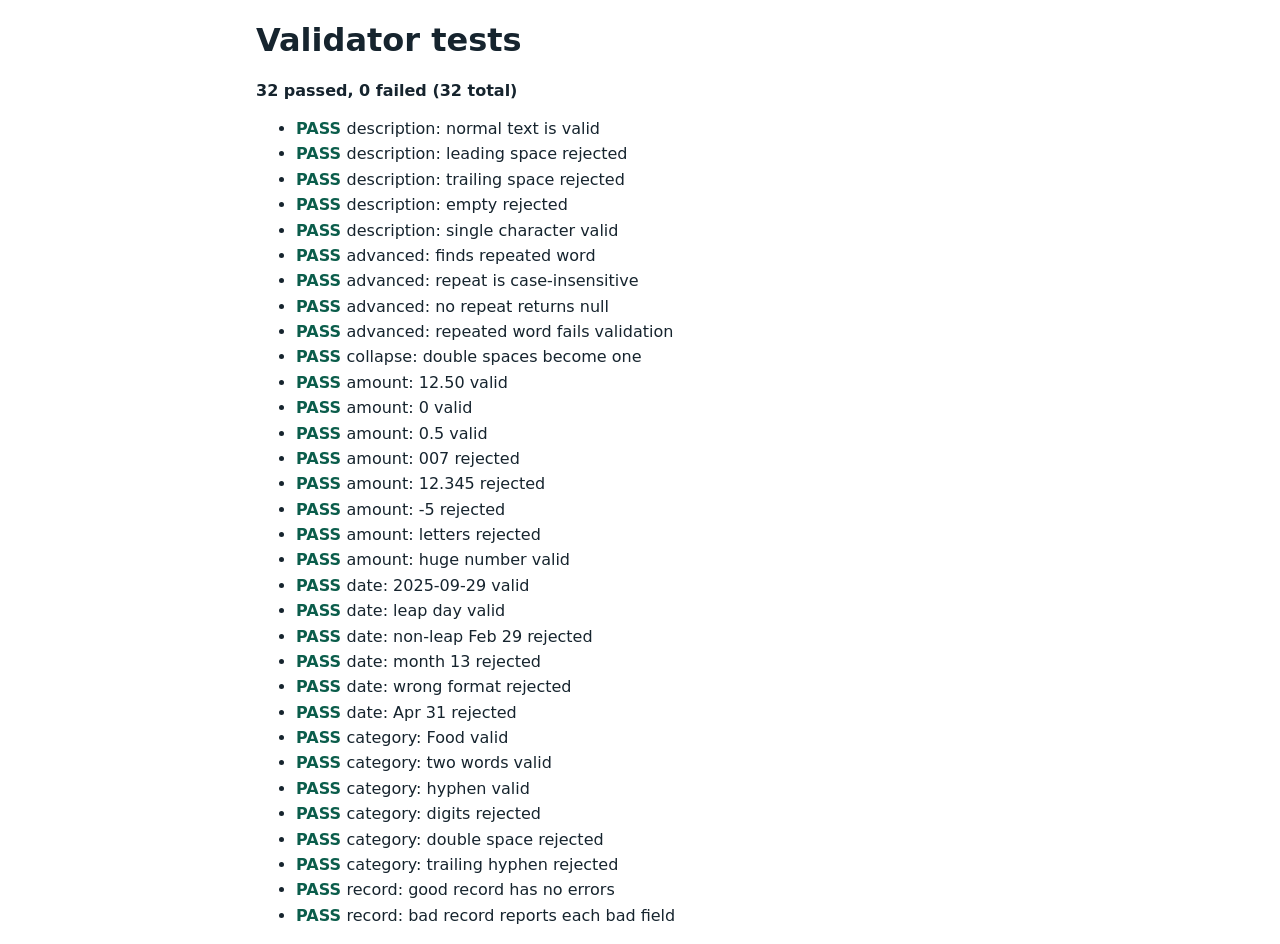
==== tests.html @ ea3da378 "feat: regex validation, form errors and tests" ====
<!DOCTYPE html>
<html lang="en">
<head>
  <meta charset="UTF-8">
  <meta name="viewport" content="width=device-width, initial-scale=1">
  <title>Validator tests</title>
  <style>
    body { font-family: system-ui, sans-serif; max-width: 48rem; margin: 1rem auto; padding: 0 1rem; color: #16242e; }
    li { padding: .2rem 0; }
    .pass::before { content: "PASS "; color: #0b5d4b; font-weight: 700; }
    .fail::before { content: "FAIL "; color: #8a3b00; font-weight: 700; }
    #summary { font-weight: 700; }
  </style>
</head>
<body>
  <h1>Validator tests</h1>
  <p id="summary" role="status"></p>
  <ul id="results"></ul>

  <script type="module">
    import {
      validateDescription, validateAmount, validateDate, validateCategory,
      findDuplicateWord, collapseSpaces, validateRecord,
    } from './scripts/validators.js';

    const out = document.getElementById('results');
    let passed = 0, failed = 0;
    function check(name, actual, expected) {
      const ok = actual === expected;
      ok ? passed++ : failed++;
      const li = document.createElement('li');
      li.className = ok ? 'pass' : 'fail';
      li.textContent = ok ? name : `${name} (expected ${JSON.stringify(expected)}, got ${JSON.stringify(actual)})`;
      out.appendChild(li);
    }
    const valid = (msg) => msg === '';

    // Description
    check('description: normal text is valid', valid(validateDescription('Lunch at cafeteria')), true);
    check('description: leading space rejected', valid(validateDescription(' Lunch')), false);
    check('description: trailing space rejected', valid(validateDescription('Lunch ')), false);
    check('description: empty rejected', valid(validateDescription('')), false);
    check('description: single character valid', valid(validateDescription('A')), true);
    // Advanced: back-reference
    check('advanced: finds repeated word', findDuplicateWord('Bought the the book'), 'the');
    check('advanced: repeat is case-insensitive', findDuplicateWord('Tea tea'), 'Tea');
    check('advanced: no repeat returns null', findDuplicateWord('Bus pass'), null);
    check('advanced: repeated word fails validation', valid(validateDescription('Coffee coffee')), false);
    check('collapse: double spaces become one', collapseSpaces('Bus   pass'), 'Bus pass');

    // Amount
    check('amount: 12.50 valid', valid(validateAmount('12.50')), true);
    check('amount: 0 valid', valid(validateAmount('0')), true);
    check('amount: 0.5 valid', valid(validateAmount('0.5')), true);
    check('amount: 007 rejected', valid(validateAmount('007')), false);
    check('amount: 12.345 rejected', valid(validateAmount('12.345')), false);
    check('amount: -5 rejected', valid(validateAmount('-5')), false);
    check('amount: letters rejected', valid(validateAmount('12a')), false);
    check('amount: huge number valid', valid(validateAmount('99999999.99')), true);

    // Date
    check('date: 2025-09-29 valid', valid(validateDate('2025-09-29')), true);
    check('date: leap day valid', valid(validateDate('2024-02-29')), true);
    check('date: non-leap Feb 29 rejected', valid(validateDate('2025-02-29')), false);
    check('date: month 13 rejected', valid(validateDate('2025-13-01')), false);
    check('date: wrong format rejected', valid(validateDate('29/09/2025')), false);
    check('date: Apr 31 rejected', valid(validateDate('2025-04-31')), false);

    // Category
    check('category: Food valid', valid(validateCategory('Food')), true);
    check('category: two words valid', valid(validateCategory('Study Material')), true);
    check('category: hyphen valid', valid(validateCategory('Part-time')), true);
    check('category: digits rejected', valid(validateCategory('Food2')), false);
    check('category: double space rejected', valid(validateCategory('Study  Material')), false);
    check('category: trailing hyphen rejected', valid(validateCategory('Food-')), false);

    // Whole record
    const good = { description: 'Bus pass', amount: '45.00', category: 'Transport', date: '2025-09-20' };
    check('record: good record has no errors', Object.keys(validateRecord(good)).length, 0);
    check('record: bad record reports each bad field',
      Object.keys(validateRecord({ description: ' x', amount: 'a', category: '1', date: 'z' })).length, 4);

    document.getElementById('summary').textContent =
      `${passed} passed, ${failed} failed (${passed + failed} total)`;
  </script>
</body>
</html>
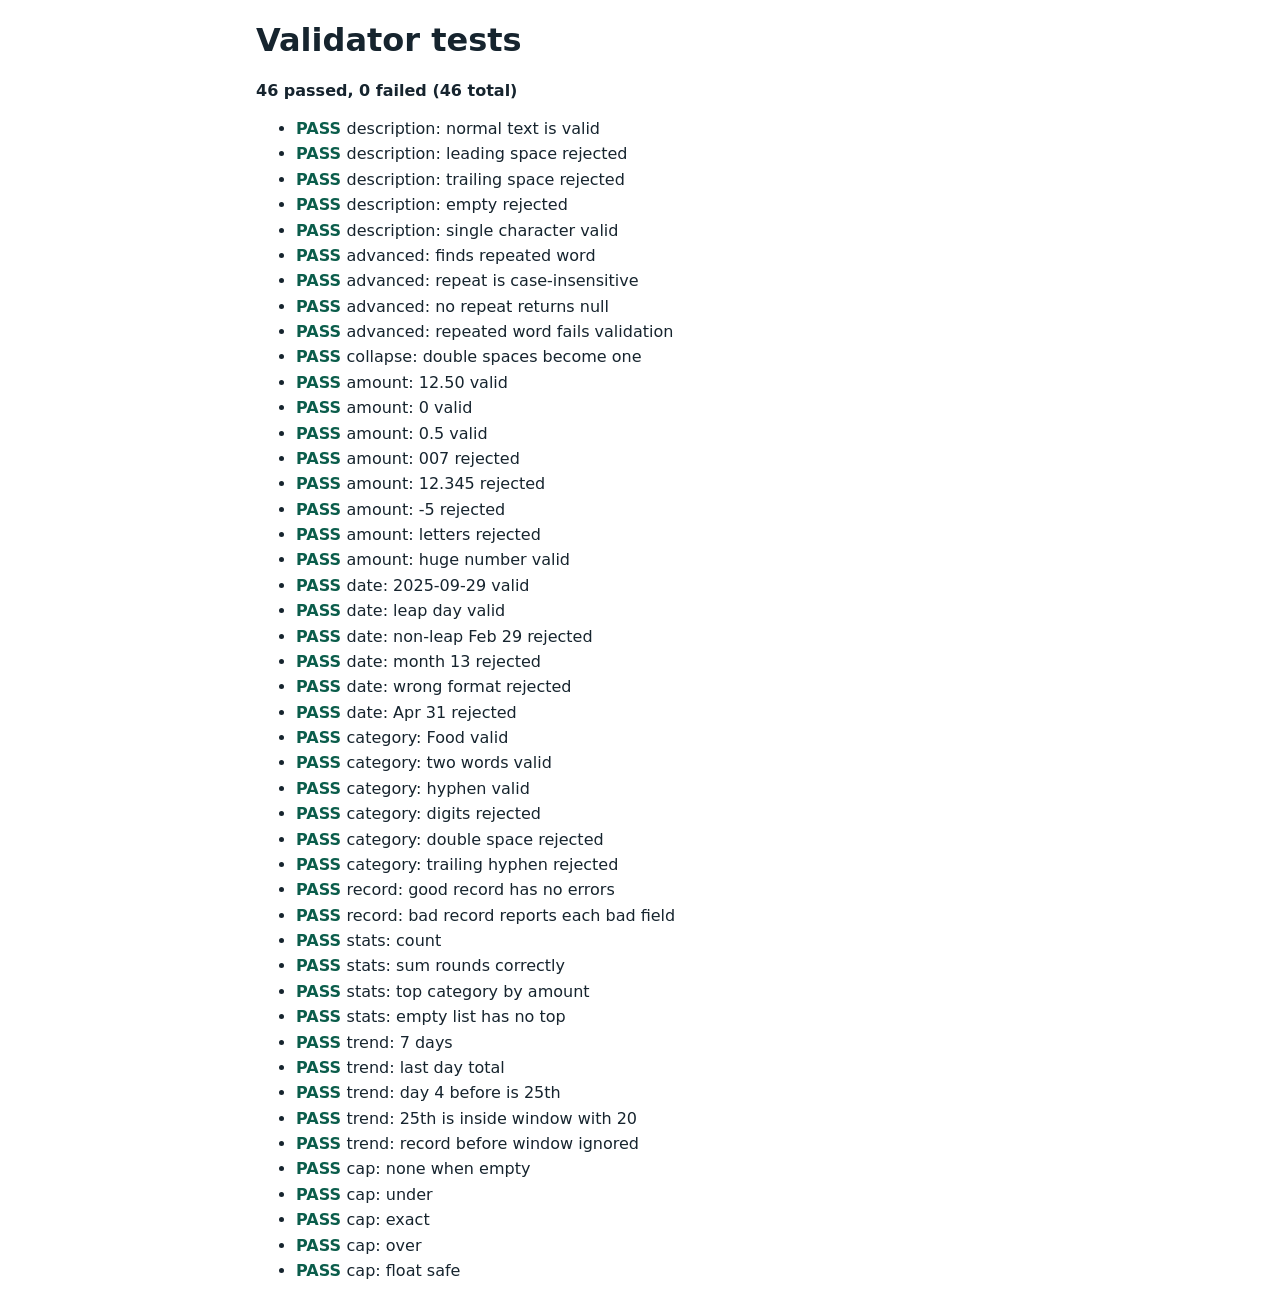
==== commit e8b6795f: "feat: stats dashboard, 7-day trend and spending cap with live messages" ====
--- a/tests.html
+++ b/tests.html
@@ -22,6 +22,7 @@
       validateDescription, validateAmount, validateDate, validateCategory,
       findDuplicateWord, collapseSpaces, validateRecord,
     } from './scripts/validators.js';
+    import { computeStats, last7Days, capStatus } from './scripts/stats.js';
 
     const out = document.getElementById('results');
     let passed = 0, failed = 0;
@@ -80,6 +81,31 @@
     check('record: bad record reports each bad field',
       Object.keys(validateRecord({ description: ' x', amount: 'a', category: '1', date: 'z' })).length, 4);
 
+    // Stats
+    const sample = [
+      { amount: 10, category: 'Food', date: '2025-09-29' },
+      { amount: 5.5, category: 'Food', date: '2025-09-29' },
+      { amount: 20, category: 'Books', date: '2025-09-25' },
+    ];
+    const st = computeStats(sample);
+    check('stats: count', st.count, 3);
+    check('stats: sum rounds correctly', st.sum, 35.5);
+    check('stats: top category by amount', st.top.category, 'Books');
+    check('stats: empty list has no top', computeStats([]).top, null);
+    const days = last7Days(sample, new Date(2025, 8, 29));
+    check('trend: 7 days', days.length, 7);
+    check('trend: last day total', days[6].total, 15.5);
+    check('trend: day 4 before is 25th', days[4].date, '2025-09-27');
+    check('trend: 25th is inside window with 20', days[2].total, 20);
+    check('trend: record before window ignored',
+      last7Days([{ amount: 99, category: 'X', date: '2025-09-22' }], new Date(2025, 8, 29)).every((d) => d.total === 0), true);
+    // Cap
+    check('cap: none when empty', capStatus(10, null).state, 'none');
+    check('cap: under', capStatus(10, 50).amount, 40);
+    check('cap: exact', capStatus(50, 50).state, 'exact');
+    check('cap: over', capStatus(60.5, 50).amount, 10.5);
+    check('cap: float safe', capStatus(0.1 + 0.2, 0.3).state, 'exact');
+
     document.getElementById('summary').textContent =
       `${passed} passed, ${failed} failed (${passed + failed} total)`;
   </script>
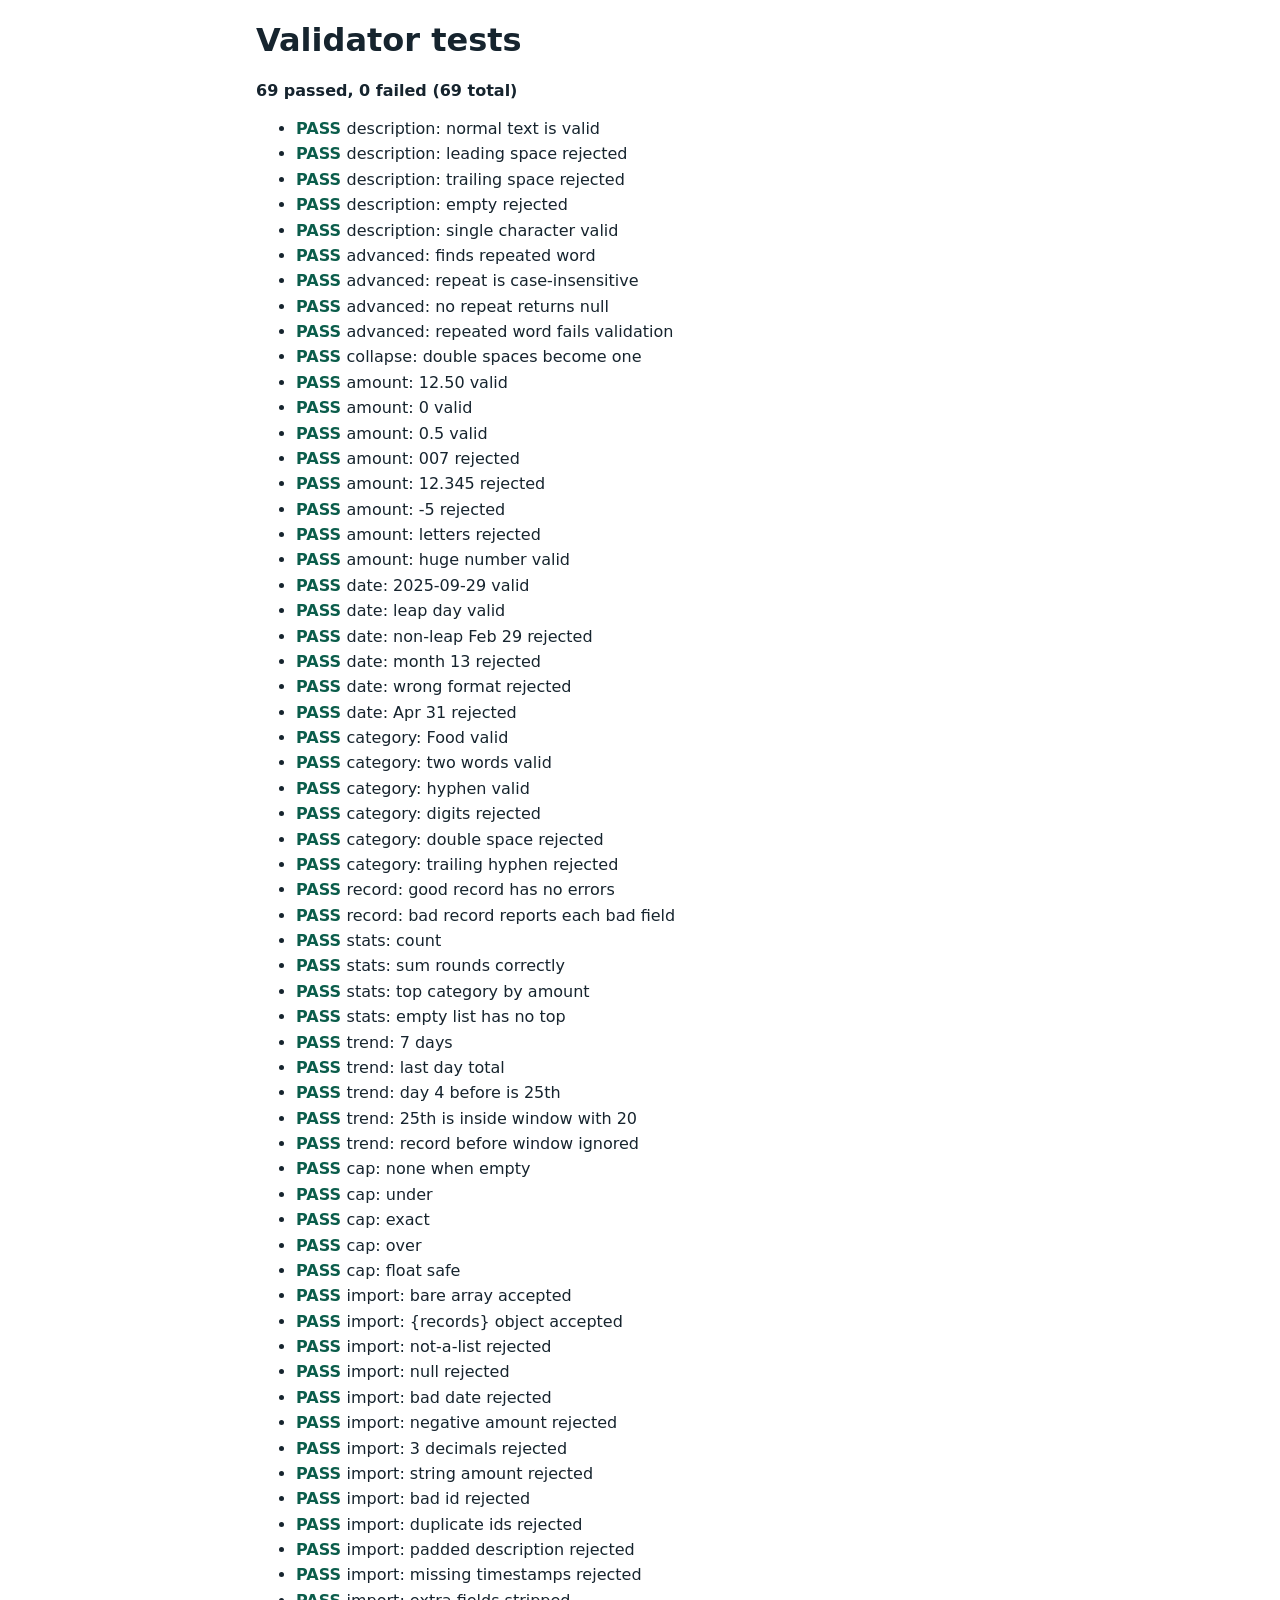
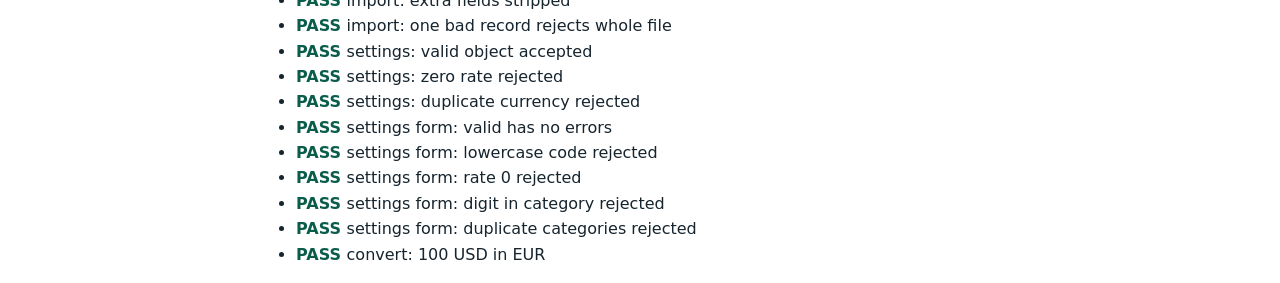
==== commit 6259c2a1: "feat: localStorage, JSON import/export with validation, currency settings" ====
--- a/tests.html
+++ b/tests.html
@@ -21,8 +21,9 @@
     import {
       validateDescription, validateAmount, validateDate, validateCategory,
       findDuplicateWord, collapseSpaces, validateRecord,
+      validateImportData, validateSettingsForm, validateRecordShape, validateSettingsObject,
     } from './scripts/validators.js';
-    import { computeStats, last7Days, capStatus } from './scripts/stats.js';
+    import { computeStats, last7Days, capStatus, convertTotals } from './scripts/stats.js';
 
     const out = document.getElementById('results');
     let passed = 0, failed = 0;
@@ -106,6 +107,37 @@
     check('cap: over', capStatus(60.5, 50).amount, 10.5);
     check('cap: float safe', capStatus(0.1 + 0.2, 0.3).state, 'exact');
 
+    // Import / export validation
+    const rec = { id: 'txn_0001', description: 'Lunch', amount: 12.5, category: 'Food', date: '2025-09-25',
+                  createdAt: '2025-09-25T08:00:00.000Z', updatedAt: '2025-09-25T08:00:00.000Z' };
+    check('import: bare array accepted', validateImportData([rec]).ok, true);
+    check('import: {records} object accepted', validateImportData({ records: [rec] }).ok, true);
+    check('import: not-a-list rejected', validateImportData({ foo: 1 }).ok, false);
+    check('import: null rejected', validateImportData(null).ok, false);
+    check('import: bad date rejected', validateImportData([{ ...rec, date: '2025-02-30' }]).ok, false);
+    check('import: negative amount rejected', validateImportData([{ ...rec, amount: -1 }]).ok, false);
+    check('import: 3 decimals rejected', validateRecordShape({ ...rec, amount: 1.234 }) !== '', true);
+    check('import: string amount rejected', validateRecordShape({ ...rec, amount: '5' }) !== '', true);
+    check('import: bad id rejected', validateRecordShape({ ...rec, id: 'abc' }) !== '', true);
+    check('import: duplicate ids rejected', validateImportData([rec, { ...rec }]).ok, false);
+    check('import: padded description rejected', validateRecordShape({ ...rec, description: ' x' }) !== '', true);
+    check('import: missing timestamps rejected', validateRecordShape({ ...rec, createdAt: undefined }) !== '', true);
+    check('import: extra fields stripped', 'evil' in validateImportData([{ ...rec, evil: 1 }]).records[0], false);
+    check('import: one bad record rejects whole file', validateImportData([rec, { ...rec, id: 'txn_0002', amount: 'x' }]).ok, false);
+    // Settings
+    const goodSettings = { baseCurrency: 'USD', currencies: [{ code: 'EUR', rate: 0.92 }, { code: 'RWF', rate: 1450 }],
+                           categories: ['Food', 'Books'], cap: null };
+    check('settings: valid object accepted', validateSettingsObject(goodSettings).ok, true);
+    check('settings: zero rate rejected', validateSettingsObject({ ...goodSettings, currencies: [{ code: 'EUR', rate: 0 }, { code: 'RWF', rate: 1 }] }).ok, false);
+    check('settings: duplicate currency rejected', validateSettingsObject({ ...goodSettings, currencies: [{ code: 'USD', rate: 1 }, { code: 'RWF', rate: 1 }] }).ok, false);
+    const form = { baseCurrency: 'USD', cur2: 'EUR', rate2: '0.92', cur3: 'RWF', rate3: '1450', categories: 'Food, Books' };
+    check('settings form: valid has no errors', Object.keys(validateSettingsForm(form)).length, 0);
+    check('settings form: lowercase code rejected', 'cur2' in validateSettingsForm({ ...form, cur2: 'eur' }), true);
+    check('settings form: rate 0 rejected', 'rate2' in validateSettingsForm({ ...form, rate2: '0' }), true);
+    check('settings form: digit in category rejected', 'categories' in validateSettingsForm({ ...form, categories: 'Food, B00ks' }), true);
+    check('settings form: duplicate categories rejected', 'categories' in validateSettingsForm({ ...form, categories: 'Food, food' }), true);
+    check('convert: 100 USD in EUR', convertTotals(100, [{ code: 'EUR', rate: 0.92 }])[0].total, 92);
+
     document.getElementById('summary').textContent =
       `${passed} passed, ${failed} failed (${passed + failed} total)`;
   </script>
